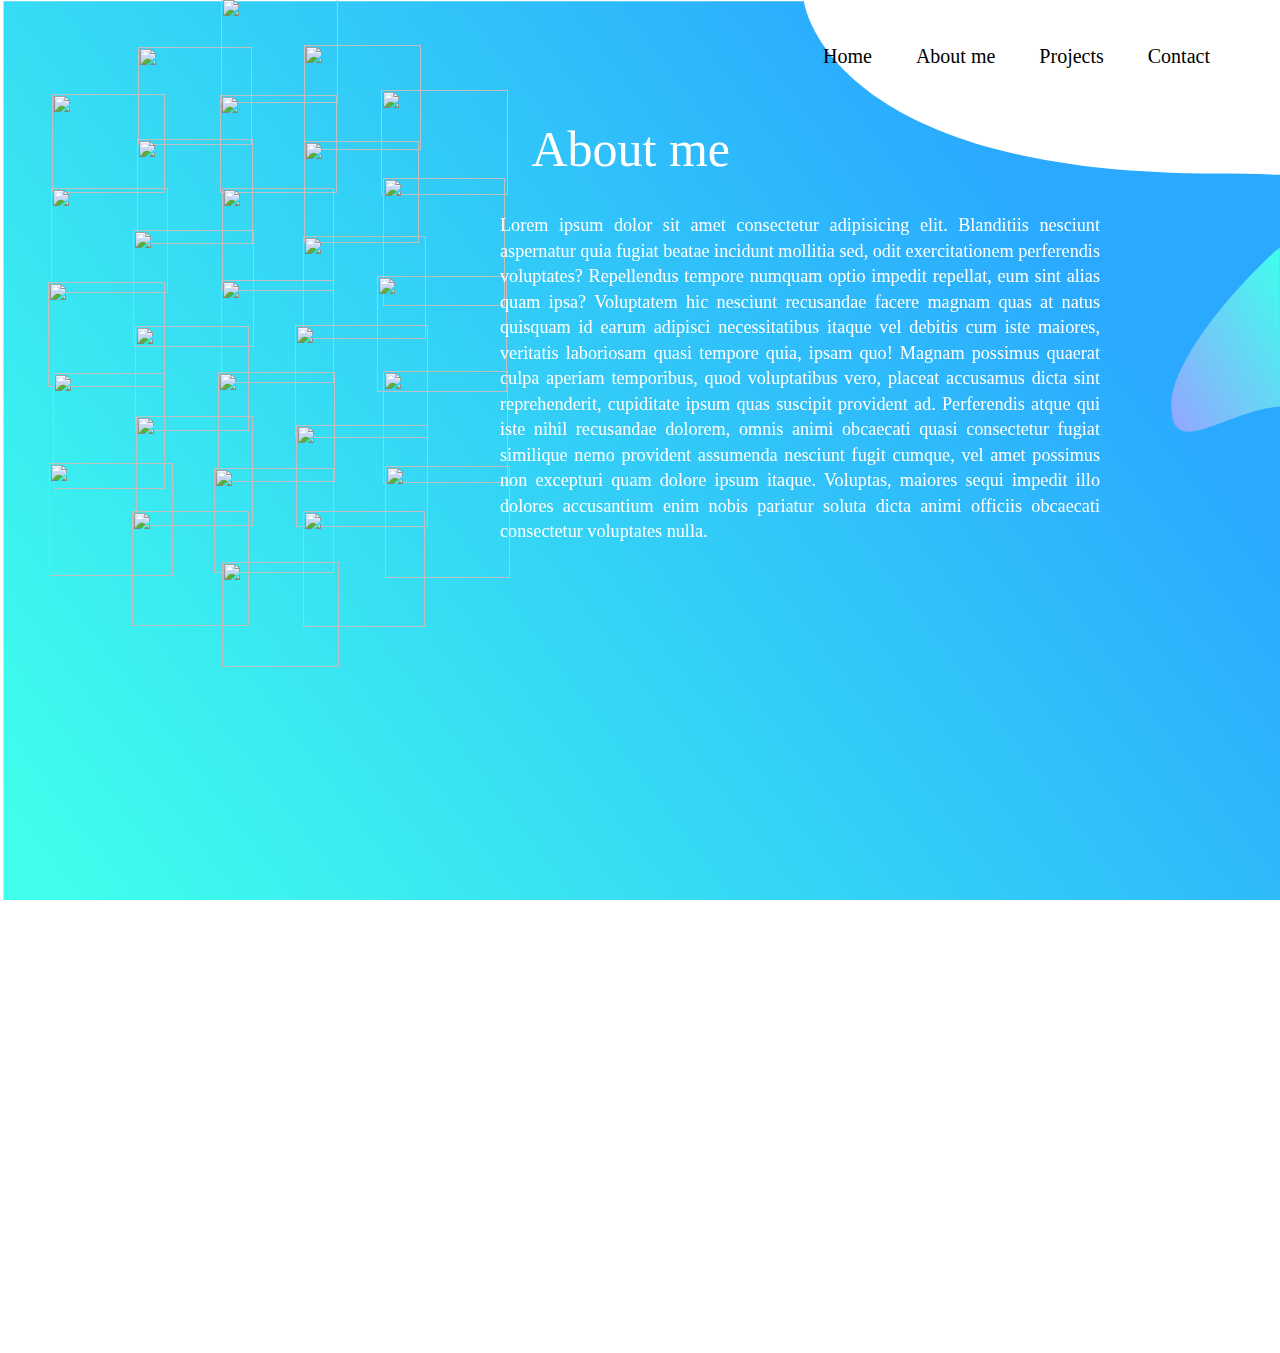
==== about.html @ 0722d085 "initial commit" ====
<!DOCTYPE html>
<html lang="en">
<head>
    <meta charset="UTF-8">
    <meta name="viewport" content="width=device-width, initial-scale=1.0">
    <link rel="stylesheet" href="about.css">
    <title>Joseph's website</title>
</head>
<body>
    <a href="#" id="logo">About me</a>

    <nav>
        <ul>
            <li><a href="index.html" class="active" id="link">Home</a></li> 
            <li><a href="about.html" class="active" id="link1">About me</a></li> 
            <li><a href="services.html" class="active" id="link2">Projects</a></li> 
            <li><a href="contact.html" class="active" id="link3">Contact</a></li> 
        </ul>
    </nav>

    <img src="design/right.svg" id="right">

    <div class="card">
        <div class="front" id="flip1">
            <img src="file:///C:/Users/user/Music/websites/website4(portofolio)/picture/flippic/white.png" id="profile">
        </div>
        <div class="back" id="ani1">
            <img src="file:///C:/Users/user/Music/websites/website4(portofolio)/picture/flippic/test1.png" id="profile23">
        </div>
    </div> 

    <div class="card">
        <div class="front" id="flip2">
            <img src="file:///C:/Users/user/Music/websites/website4(portofolio)/picture/flippic/white.png" id="profile">
        </div>
        <div class="back" id="ani2">
            <img src="file:///C:/Users/user/Music/websites/website4(portofolio)/picture/flippic/pic2.png" id="profile9">
        </div>
    </div>

    <div class="card">
       <div class="front" id="flip3">
            <img src="file:///C:/Users/user/Music/websites/website4(portofolio)/picture/flippic/white.png" id="profile">
        </div>
        <div class="back" id="ani3">
            <img src="file:///C:/Users/user/Music/websites/website4(portofolio)/picture/flippic/pic3.png" id="profile2">
        </div>
    </div>

    <div class="card">
         <div class="front" id="flip4">
            <img src="file:///C:/Users/user/Music/websites/website4(portofolio)/picture/flippic/white.png" id="profile">
        </div>
        <div class="back" id="ani4">
            <img src="file:///C:/Users/user/Music/websites/website4(portofolio)/picture/flippic/pic4.png" id="profile2">
        </div>
    </div>

    <div class="card">
        <div class="front" id="flip5">
            <img src="file:///C:/Users/user/Music/websites/website4(portofolio)/picture/flippic/white.png" id="profile">
        </div>
        <div class="back" id="ani5">
            <img src="file:///C:/Users/user/Music/websites/website4(portofolio)/picture/flippic/pic5.png" id="profile25">
        </div>
    </div>

    <div class="card">
        <div class="front" id="flip6">
            <img src="file:///C:/Users/user/Music/websites/website4(portofolio)/picture/flippic/white.png" id="profile">
        </div>
        <div class="back" id="ani6">
            <img src="file:///C:/Users/user/Music/websites/website4(portofolio)/picture/flippic/pic6.png" id="profile6">
        </div>
    </div>

    <div class="card">
            <div class="front" id="flip7">
                <img src="file:///C:/Users/user/Music/websites/website4(portofolio)/picture/flippic/white.png" id="profile">
            </div>
        <div class="back" id="ani7">
            <img src="file:///C:/Users/user/Music/websites/website4(portofolio)/picture/flippic/pic7.png" id="profile2">
        </div>
    </div>


    <div class="card">
        <div class="front" id="flip8">
            <img src="file:///C:/Users/user/Music/websites/website4(portofolio)/picture/flippic/white.png" id="profile">
        </div>
        <div class="back" id="ani8">
            <img src="file:///C:/Users/user/Music/websites/website4(portofolio)/picture/flippic/pic8.png" id="profile2">
        </div>
    </div>

    <div class="card">
        <div class="front" id="flip9">
            <img src="file:///C:/Users/user/Music/websites/website4(portofolio)/picture/flippic/white.png" id="profile">
        </div>
        <div class="back" id="ani9">
            <img src="file:///C:/Users/user/Music/websites/website4(portofolio)/picture/flippic/pic9.png" id="profile7">
        </div>
    </div>

    <div class="card">
        <div class="front" id="flip10">
            <img src="file:///C:/Users/user/Music/websites/website4(portofolio)/picture/flippic/white.png" id="profile">
        </div>
        <div class="back" id="ani10">
            <img src="file:///C:/Users/user/Music/websites/website4(portofolio)/picture/flippic/pic10.png" id="profile22">
        </div>
    </div>

    <div class="card">
        <div class="front" id="flip11">
            <img src="file:///C:/Users/user/Music/websites/website4(portofolio)/picture/flippic/white.png" id="profile">
        </div>
        <div class="back" id="ani11">
            <img src="file:///C:/Users/user/Music/websites/website4(portofolio)/picture/flippic/pic11.png" id="profile16">
        </div>
    </div>

    <div class="card">
        <div class="front" id="flip12">
            <img src="file:///C:/Users/user/Music/websites/website4(portofolio)/picture/flippic/white.png" id="profile">
        </div>
        <div class="back" id="ani12">
            <img src="file:///C:/Users/user/Music/websites/website4(portofolio)/picture/flippic/pic12.png" id="profile3">
        </div>
    </div>

    <div class="card">
        <div class="front" id="flip13">
            <img src="file:///C:/Users/user/Music/websites/website4(portofolio)/picture/flippic/white.png" id="profile">
        </div>
        <div class="back" id="ani13">
            <img src="file:///C:/Users/user/Music/websites/website4(portofolio)/picture/flippic/pic13.png" id="profile4">
        </div>
    </div>


    <div class="card">
        <div class="front" id="flip14">
            <img src="file:///C:/Users/user/Music/websites/website4(portofolio)/picture/flippic/white.png" id="profile">
        </div>
        <div class="back" id="ani14">
            <img src="file:///C:/Users/user/Music/websites/website4(portofolio)/picture/flippic/pic14.png" id="profile10">
        </div>
    </div>

    <div class="card">
        <div class="front" id="flip15">
            <img src="file:///C:/Users/user/Music/websites/website4(portofolio)/picture/flippic/white.png" id="profile">
        </div>
        <div class="back" id="ani15">
            <img src="file:///C:/Users/user/Music/websites/website4(portofolio)/picture/flippic/pic15.png" id="profile13">
        </div>
    </div>

    <div class="card">
        <div class="front" id="flip16">
            <img src="file:///C:/Users/user/Music/websites/website4(portofolio)/picture/flippic/white.png" id="profile">
        </div>
        <div class="back" id="ani16">
            <img src="file:///C:/Users/user/Music/websites/website4(portofolio)/picture/flippic/pic16.png" id="profile15">
        </div>
    </div>

    <div class="card">
        <div class="front" id="flip17">
            <img src="file:///C:/Users/user/Music/websites/website4(portofolio)/picture/flippic/white.png" id="profile">
        </div>
        <div class="back" id="ani17">
            <img src="file:///C:/Users/user/Music/websites/website4(portofolio)/picture/flippic/pic17.png" id="profile20">
        </div>
    </div>

    <div class="card">
        <div class="front" id="flip18">
            <img src="file:///C:/Users/user/Music/websites/website4(portofolio)/picture/flippic/white.png" id="profile">
        </div>
        <div class="back" id="ani18">
            <img src="file:///C:/Users/user/Music/websites/website4(portofolio)/picture/flippic/pic18.png" id="profile24">
        </div>
    </div>

    <div class="card">
        <div class="front" id="flip19">
            <img src="file:///C:/Users/user/Music/websites/website4(portofolio)/picture/flippic/white.png" id="profile">
        </div>
        <div class="back" id="ani19">
            <img src="file:///C:/Users/user/Music/websites/website4(portofolio)/picture/flippic/pic19.png" id="profile8">
        </div>
    </div>

    <div class="card">
        <div class="front" id="flip20">
            <img src="file:///C:/Users/user/Music/websites/website4(portofolio)/picture/flippic/white.png" id="profile">
        </div>
        <div class="back" id="ani20">
            <img src="file:///C:/Users/user/Music/websites/website4(portofolio)/picture/flippic/pic20.png" id="profile8">
        </div>
    </div>

    <div class="card">
        <div class="front" id="flip21">
            <img src="file:///C:/Users/user/Music/websites/website4(portofolio)/picture/flippic/white.png" id="profile">
        </div>
        <div class="back" id="ani21">
            <img src="file:///C:/Users/user/Music/websites/website4(portofolio)/picture/flippic/pic21.png" id="profile17">
        </div>
    </div>

    <div class="card">
        <div class="front" id="flip22">
            <img src="file:///C:/Users/user/Music/websites/website4(portofolio)/picture/flippic/white.png" id="profile">
        </div>
        <div class="back" id="ani22">
            <img src="file:///C:/Users/user/Music/websites/website4(portofolio)/picture/flippic/pic22.png" id="profile21">
        </div>
    </div>

    <div class="card">
        <div class="front" id="flip23">
            <img src="file:///C:/Users/user/Music/websites/website4(portofolio)/picture/flippic/white.png" id="profile">
        </div>
        <div class="back" id="ani23">
            <img src="file:///C:/Users/user/Music/websites/website4(portofolio)/picture/flippic/pic23.png" id="profile12">
        </div>
    </div>

    <div class="card">
        <div class="front" id="flip24">
            <img src="file:///C:/Users/user/Music/websites/website4(portofolio)/picture/flippic/white.png" id="profile">
        </div>
        <div class="back" id="ani24">
            <img src="file:///C:/Users/user/Music/websites/website4(portofolio)/picture/flippic/pic24.png" id="profile11">
        </div>
    </div>

    <div class="card">
        <div class="front" id="flip25">
            <img src="file:///C:/Users/user/Music/websites/website4(portofolio)/picture/flippic/white.png" id="profile">
        </div>
        <div class="back" id="ani25">
            <img src="file:///C:/Users/user/Music/websites/website4(portofolio)/picture/flippic/pic25.png" id="profile18">
        </div>
    </div>

    <div class="card">
        <div class="front" id="flip26">
            <img src="file:///C:/Users/user/Music/websites/website4(portofolio)/picture/flippic/white.png" id="profile">
        </div>
        <div class="back" id="ani26">
            <img src="file:///C:/Users/user/Music/websites/website4(portofolio)/picture/flippic/pic26.png" id="profile14">
        </div>
    </div>

    <div class="card">
        <div class="front" id="flip27">
            <img src="file:///C:/Users/user/Music/websites/website4(portofolio)/picture/flippic/white.png" id="profile">
        </div>
        <div class="back" id="ani27">
            <img src="file:///C:/Users/user/Music/websites/website4(portofolio)/picture/flippic/pic27.png" id="profile2">
        </div>
    </div>

    <div class="card">
        <div class="front" id="flip28">
            <img src="file:///C:/Users/user/Music/websites/website4(portofolio)/picture/flippic/white.png" id="profile">
        </div>
        <div class="back" id="ani28">
            <img src="file:///C:/Users/user/Music/websites/website4(portofolio)/picture/flippic/pic28.png" id="profile19">
        </div>
    </div>

    <div class="card">
        <div class="front" id="flip29">
            <img src="file:///C:/Users/user/Music/websites/website4(portofolio)/picture/flippic/white.png" id="profile">
        </div>
        <div class="back" id="ani29">
            <img src="file:///C:/Users/user/Music/websites/website4(portofolio)/picture/flippic/pic29.png" id="profile26">
        </div>
    </div>

    <div class="container" id="text">
     <p>Lorem ipsum dolor sit amet consectetur adipisicing elit. Blanditiis nesciunt aspernatur quia fugiat beatae incidunt mollitia sed, odit exercitationem perferendis voluptates? Repellendus tempore numquam optio impedit repellat, eum sint alias quam ipsa? Voluptatem hic nesciunt recusandae facere magnam quas at natus quisquam id earum adipisci necessitatibus itaque vel debitis cum iste maiores, veritatis laboriosam quasi tempore quia, ipsam quo! Magnam possimus quaerat culpa aperiam temporibus, quod voluptatibus vero, placeat accusamus dicta sint reprehenderit, cupiditate ipsum quas suscipit provident ad. Perferendis atque qui iste nihil recusandae dolorem, omnis animi obcaecati quasi consectetur fugiat similique nemo provident assumenda nesciunt fugit cumque, vel amet possimus non excepturi quam dolore ipsum itaque. Voluptas, maiores sequi impedit illo dolores accusantium enim nobis pariatur soluta dicta animi officiis obcaecati consectetur voluptates nulla.</p>
    </div>
</body>
</html>
---- about.css ----
body, html{
    height: 100%;
    margin: 0;
    color: white;
    font-family: 'Montserrat';
    overflow: hidden;
    
}

a{
    color: white;
    text-decoration: none;
    animation: transitionin 0.75s; 
}

body{
    background: url("design/background8.svg");
    background-repeat: no-repeat;
    background-size: cover;
    padding-bottom: 0;
}

#right{
    position: absolute;
    top: 0;
    right: 0;
    z-index: -1;
    animation: transitionin 0.75s; 
}

nav{
    padding: 50px;
    display: block;
    z-index: 1;
    animation: transitionin 0.75s; 
    margin-top: 0px;
}

nav ul{
    list-style-type: none;
    float: right;
    margin-top: -10px;
}

nav ul li{
    display: inline-block;
    padding: 5px 10px;
}

nav ul li a{
    color:  black;
    padding: 8px 10px;
    font-size: 20px;
}

.active:hover{
    font-weight: 700;
}


#logo{
    font-size: 50px;
    position: absolute;
    top: 120px;
    right: 550px;
    z-index: -1;
    animation: transition3 3s; 
}

.container{
    text-align: justify;
    font-size: 14px;
    width: 600px;
    position: absolute;
    right: 180px;
    top: 195px;
    animation: transition3 4s; 
}

h1{
    font-size: 3.5em;
}

.container p {
    font-size: 1.3em;
    line-height: 1.4em;
}

@keyframes transitionin {
    from{
        opacity: 0;
        transform: rotateX(-10deg);
    }

    to {
        opacity: 1;
        transform: rotateX(0);
    }
}

@keyframes transition2 {
    0%{visibility: hidden; opacity: 0;}
    75%{visibility: visible; opacity: 0;}
    100%{visibility: visible; opacity: 1;}
}

   @keyframes transition3 {
    0%{visibility: hidden; opacity: 0;}
    50%{visibility: visible; opacity: 0;}
    100%{visibility: visible; opacity: 1;}
}

#link{
    animation: transition3 5.7s;
}

#link1{
    animation: transition3 6.4s;
}

#link2{
    animation: transition3 7.1s;
}

#link3{
    animation: transition3 7.8s;
}

.front, .back{
    overflow: hidden;
    backface-visibility: hidden;
    transition: transform .6s linear;
}

.front{
    visibility: hidden;
}

.back{
    height: 100%;
    width: 100%;
    text-align: center;
}

.card{
    position: absolute;
    left: 0;
    height: 791px;
    width: 565px;
    top: 0px;
}

@keyframes animation{
    0%{ visibility: hidden; transform: perspective(600px) rotateY(180deg);}
    10%{transform: perspective(600px) rotateY(0deg)}
}

/* @keyframes animation2{
    0%{ visibility: visible; transform: perspective(600px) rotateY(0deg);}
    10%{transform: perspective(600px) rotateY(-180deg)}
    20%{display: none; visibility: hidden;}
    100%{display: none; visibility: hidden;}
} */

/* #profile{
    height: 98px;
    width: 113px;
} */

#profile2{
    height: 105px;
    width: 117px;
}

#profile3{
    height: 105px;
    width: 127px;
}

#profile4{
    height: 116px;
    width: 112px;
}

#profile5{
    height: 115px;
    width: 125px;
}

#profile6{
    height: 98px;
    width: 117px;
}

#profile7{
    height: 117px;
    width: 121px;
}

#profile8{
    height: 110px;
    width: 117px;    
}

#profile9{
    height: 98px;
    width: 114px;
}

#profile10{
    height: 105px;
    width: 114px;
}

#profile11{
    height: 105px;
    width: 120px;
}

#profile12{
    height: 115px;
    width: 117px;
}

#profile13{
    height: 103px;
    width: 113px;
}

#profile14{
    height: 112px;
    width: 125px;
}

#profile15{
    height: 103px;
    width: 123px;
}

#profile16{
    height: 102px;
    width: 115px;
}

#profile17{
    height: 113px;
    width: 133px;
}

#profile18{
    height: 102px;
    width: 132px;
}

#profile19{
    height: 116px;
    width: 122px;    
}

#profile20{
    height: 128px;
    width: 122px;    
}

#profile21{
    height: 116px;
    width: 130px;
}

#profile22{
    height: 103px;
    width: 112px;
}

#profile23{
    height: 99px;
    width: 113px;
}

#profile24{
    height: 113px;
    width: 124px;
}

#profile25{
    height: 105px;
    width: 116px;
}

#profile26{
    height: 112px;
    width: 125px;
}

#ani1{
    animation: animation 4s;
    position: absolute;
    top: 94px;
    left: -174px;
}

#flip1{
    animation: animation2 4s;
    position: absolute;
    top: 90px;
    left: 53px;
}

#ani2{
    animation: animation 5s;
    position: absolute;
    top: 47px;
    left: -88px;
}

#flip2{
    animation: animation2 5s;
    position: absolute;
    top: 45px;
    left: 140px;
}

#ani3{
    animation: animation 6s;
    position: absolute;
    top: -2px;
    left: -3px;
}

#flip3{
    animation: animation2 6s;
    position: absolute;
    top: 0px;
    left: 226px;
}

#ani4{
    animation: animation 7s;
    position: absolute;
    top: 188px;
    left: -173px;
}

#flip4{
    animation: animation2 7s;
    position: absolute;
    top: 184px;
    left: 53px;
}

#ani5{
    animation: animation 8s;
    position: absolute;
    top: 139px;
    left: -88px;
}

#flip5{
    animation: animation2 8s;
    position: absolute;
    top: 137px;
    left: 140px;
}

#ani6{
    animation: animation 9s;
    position: absolute;
    top: 95px;
    left: -4px;
}

#flip6{
    animation: animation2 9s;
    position: absolute;
    top: 92px;
    left: 226px;
}

#ani7{
    animation: animation 10s;
    position: absolute;
    top: 45px;
    left: 80px;
}

#flip7{
    animation: animation2 10s;
    position: absolute;
    top: 46px;
    left: 311px;
}

#ani8{
    animation: animation 11s;
    position: absolute;
    top: 282px;
    left: -176px;
}

#flip8{
    animation: animation2 11s;
    position: absolute;
    top: 273px;
    left: 53px;
}

#ani9{
    animation: animation 12s;
    position: absolute;
    top: 230px;
    left: -89px;
}

#flip9{
    animation: animation2 12s;
    position: absolute;
    top: 229px;
    left: 140px;
}

#ani10{
    animation: animation 13s;
    position: absolute;
    top: 188px;
    left: -5px;
}

#flip10{
    animation: animation2 13s;
    position: absolute;
    top: 184px;
    left: 226px;
}

#ani11{
    animation: animation 14s;
    position: absolute;
    top: 141px;
    left: 79px;
}

#flip11{
    animation: animation2 14s;
    position: absolute;
    top: 138px;
    left: 312px;
}

#ani12{
    animation: animation 15s;
    position: absolute;
    top: 90px;
    left: 162px;
}

#flip12{
    animation: animation2 15s;
    position: absolute;
    top: 91px;
    left: 397px;
}

#ani13{
    animation: animation 16s;
    position: absolute;
    top: 373px;
    left: -174px;
}

#flip13{
    animation: animation2 16s;
    position: absolute;
    top: 366px;
    left: 53px;
}

#ani14{
    animation: animation 17s;
    position: absolute;
    top: 326px;
    left: -91px;
}

#flip14{
    animation: animation2 17s;
    position: absolute;
    top: 320px;
    left: 140px;
}

#ani15{
    animation: animation 18s;
    position: absolute;
    top: 280px;
    left: -5px;
}

#flip15{
    animation: animation2 18s;
    position: absolute;
    top: 276px;
    left: 226px;
}

#ani16{
    animation: animation 19s;
    position: absolute;
    top: 236px;
    left: 82px;
}

#flip16{
    animation: animation2 19s;
    position: absolute;
    top: 230px;
    left: 312px;
}

#ani17{
    animation: animation 20s;
    position: absolute;
    top: 178px;
    left: 161px;
}

#flip17{
    animation: animation2 20s;
    position: absolute;
    top: 183px;
    left: 397px;
}

#ani18{
    animation: animation 21s;
    position: absolute;
    top: 463px;
    left: -172px;
}

#flip18{
    animation: animation2 16s;
    position: absolute;
    top: 458px;
    left: 53px;
}

#ani19{
    animation: animation 22s;
    position: absolute;
    top: 416px;
    left: -88px;
}

#flip19{
    animation: animation2 22s;
    position: absolute;
    top: 413px;
    left: 140px;
}

#ani20{
    animation: animation 23s;
    position: absolute;
    top: 372px;
    left: -6px;
}

#flip20{
    animation: animation2 23s;
    position: absolute;
    top: 368px;
    left: 226px;
}

#ani21{
    animation: animation 24s;
    position: absolute;
    top: 325px;
    left: 79px;
}

#flip21{
    animation: animation2 24s;
    position: absolute;
    top: 322px;
    left: 312px;
}

#ani22{
    animation: animation 25s;
    position: absolute;
    top: 276px;
    left: 159px;
}

#flip22{
    animation: animation2 25s;
    position: absolute;
    top: 275px;
    left: 397px;
}

#ani23{
    animation: animation 26s;
    position: absolute;
    top: 511px;
    left: -92px;
}

#flip23{
    animation: animation2 26s;
    position: absolute;
    top: 507px;
    left: 140px;
}

#ani24{
    animation: animation 27s;
    position: absolute;
    top: 468px;
    left: -9px;
}

#flip24{
    animation: animation2 27s;
    position: absolute;
    top: 460px;
    left: 226px;
}

#ani25{
    animation: animation 28s;
    position: absolute;
    top: 425px;
    left: 79px;
}

#flip25{
    animation: animation2 28s;
    position: absolute;
    top: 414px;
    left: 312px;
}

#ani26{
    animation: animation 29s;
    position: absolute;
    top: 371px;
    left: 163px;
}

#flip26{
    animation: animation2 29s;
    position: absolute;
    top: 367px;
    left: 397px;
}

#ani27{
    animation: animation 30s;
    position: absolute;
    top: 562px;
    left: -2px;
}

#flip27{
    animation: animation2 30s;
    position: absolute;
    top: 552px;
    left: 226px;
}

#ani28{
    animation: animation 31s;
    position: absolute;
    top: 511px;
    left: 81px;
}

#flip28{
    animation: animation2 31s;
    position: absolute;
    top: 506px;
    left: 312px;
}

#ani29{
    animation: animation 32s;
    position: absolute;
    top: 466px;
    left: 165px;
}

#flip29{
    animation: animation2 32s;
    position: absolute;
    top: 459px;
    left: 397px;
}
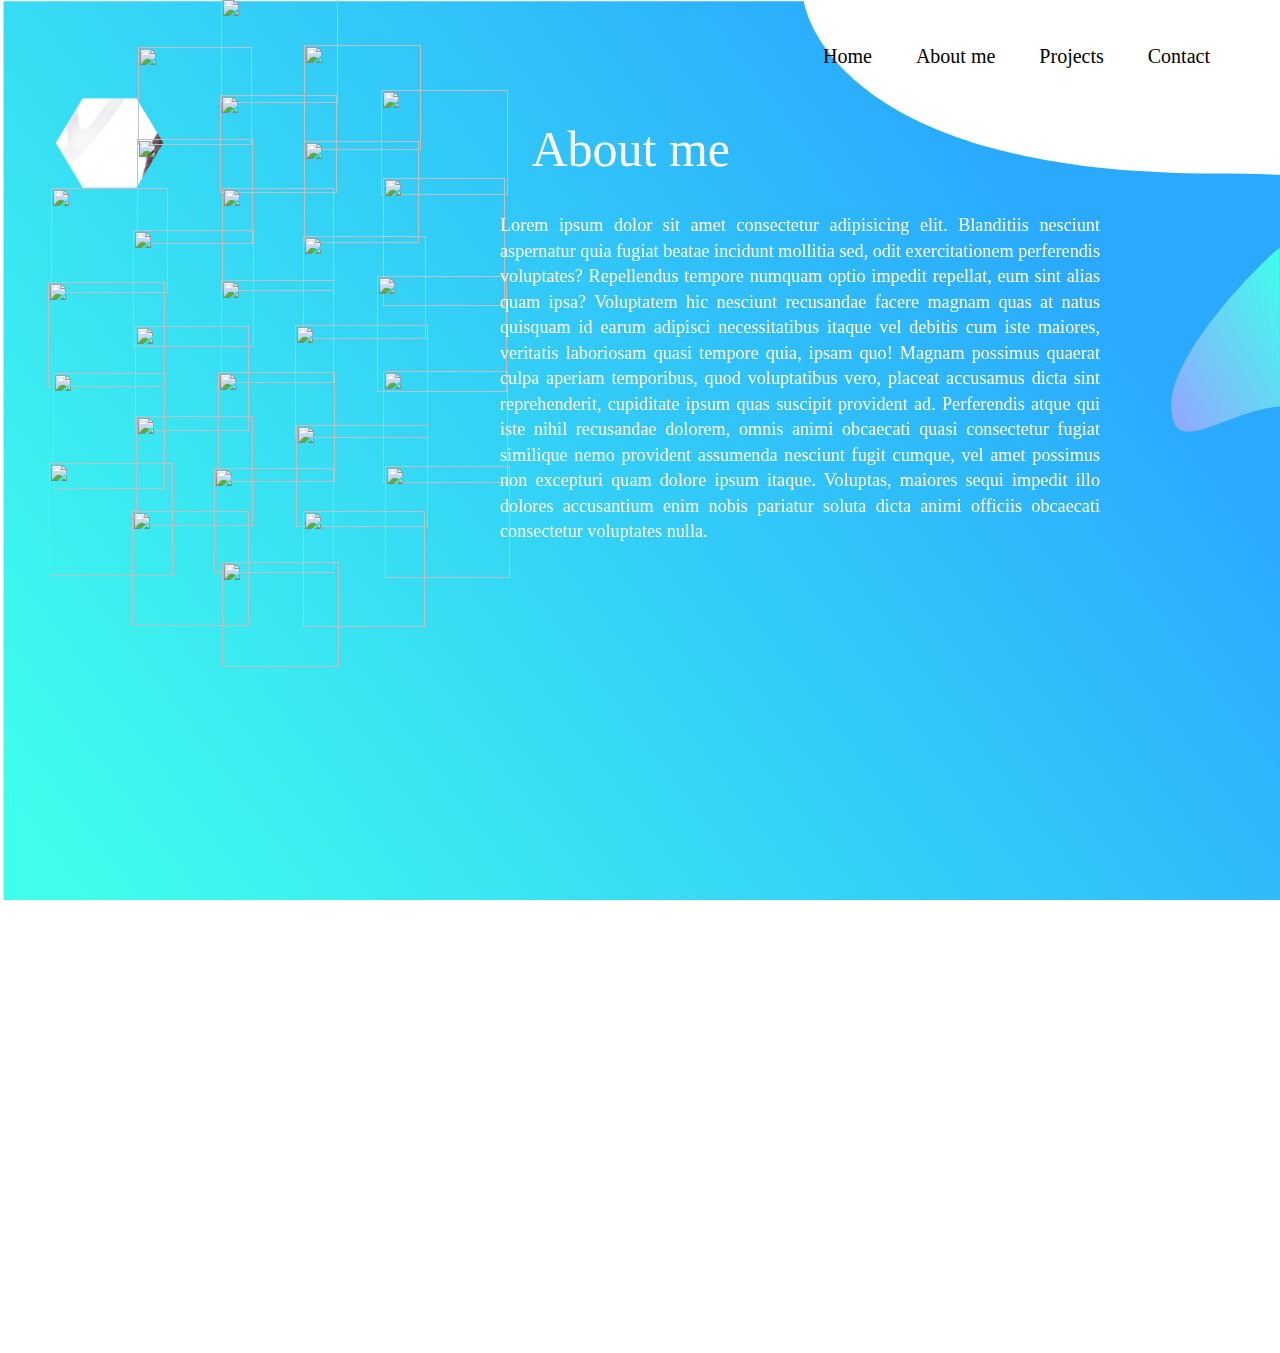
==== commit 6081cc97: "ganti rout pic kedua" ====
--- a/about.html
+++ b/about.html
@@ -4,7 +4,7 @@
     <meta charset="UTF-8">
     <meta name="viewport" content="width=device-width, initial-scale=1.0">
     <link rel="stylesheet" href="about.css">
-    <title>Joseph's website</title>
+    <title>Joseph's</title>
 </head>
 <body>
     <a href="#" id="logo">About me</a>
@@ -22,264 +22,264 @@
 
     <div class="card">
         <div class="front" id="flip1">
-            <img src="file:///C:/Users/user/Music/websites/website4(portofolio)/picture/flippic/white.png" id="profile">
+            <img src="file:///C:/Users/user/Music/websites/website4/picture/flippic/white.png" id="profile">
         </div>
         <div class="back" id="ani1">
-            <img src="file:///C:/Users/user/Music/websites/website4(portofolio)/picture/flippic/test1.png" id="profile23">
+            <img src=".//picture/flippic/test1.png" id="profile23">
         </div>
     </div> 
 
     <div class="card">
         <div class="front" id="flip2">
-            <img src="file:///C:/Users/user/Music/websites/website4(portofolio)/picture/flippic/white.png" id="profile">
+            <img src="file:///C:/Users/user/Music/websites/website4/picture/flippic/white.png" id="profile">
         </div>
         <div class="back" id="ani2">
-            <img src="file:///C:/Users/user/Music/websites/website4(portofolio)/picture/flippic/pic2.png" id="profile9">
+            <img src="file:///C:/Users/user/Music/websites/website4/picture/flippic/pic2.png" id="profile9">
         </div>
     </div>
 
     <div class="card">
        <div class="front" id="flip3">
-            <img src="file:///C:/Users/user/Music/websites/website4(portofolio)/picture/flippic/white.png" id="profile">
+            <img src="file:///C:/Users/user/Music/websites/website4/picture/flippic/white.png" id="profile">
         </div>
         <div class="back" id="ani3">
-            <img src="file:///C:/Users/user/Music/websites/website4(portofolio)/picture/flippic/pic3.png" id="profile2">
+            <img src="file:///C:/Users/user/Music/websites/website4/picture/flippic/pic3.png" id="profile2">
         </div>
     </div>
 
     <div class="card">
          <div class="front" id="flip4">
-            <img src="file:///C:/Users/user/Music/websites/website4(portofolio)/picture/flippic/white.png" id="profile">
+            <img src="file:///C:/Users/user/Music/websites/website4/picture/flippic/white.png" id="profile">
         </div>
         <div class="back" id="ani4">
-            <img src="file:///C:/Users/user/Music/websites/website4(portofolio)/picture/flippic/pic4.png" id="profile2">
+            <img src="file:///C:/Users/user/Music/websites/website4/picture/flippic/pic4.png" id="profile2">
         </div>
     </div>
 
     <div class="card">
         <div class="front" id="flip5">
-            <img src="file:///C:/Users/user/Music/websites/website4(portofolio)/picture/flippic/white.png" id="profile">
+            <img src="file:///C:/Users/user/Music/websites/website4/picture/flippic/white.png" id="profile">
         </div>
         <div class="back" id="ani5">
-            <img src="file:///C:/Users/user/Music/websites/website4(portofolio)/picture/flippic/pic5.png" id="profile25">
+            <img src="file:///C:/Users/user/Music/websites/website4/picture/flippic/pic5.png" id="profile25">
         </div>
     </div>
 
     <div class="card">
         <div class="front" id="flip6">
-            <img src="file:///C:/Users/user/Music/websites/website4(portofolio)/picture/flippic/white.png" id="profile">
+            <img src="file:///C:/Users/user/Music/websites/website4/picture/flippic/white.png" id="profile">
         </div>
         <div class="back" id="ani6">
-            <img src="file:///C:/Users/user/Music/websites/website4(portofolio)/picture/flippic/pic6.png" id="profile6">
+            <img src="file:///C:/Users/user/Music/websites/website4/picture/flippic/pic6.png" id="profile6">
         </div>
     </div>
 
     <div class="card">
             <div class="front" id="flip7">
-                <img src="file:///C:/Users/user/Music/websites/website4(portofolio)/picture/flippic/white.png" id="profile">
+                <img src="file:///C:/Users/user/Music/websites/website4/picture/flippic/white.png" id="profile">
             </div>
         <div class="back" id="ani7">
-            <img src="file:///C:/Users/user/Music/websites/website4(portofolio)/picture/flippic/pic7.png" id="profile2">
+            <img src="file:///C:/Users/user/Music/websites/website4/picture/flippic/pic7.png" id="profile2">
         </div>
     </div>
 
 
     <div class="card">
         <div class="front" id="flip8">
-            <img src="file:///C:/Users/user/Music/websites/website4(portofolio)/picture/flippic/white.png" id="profile">
+            <img src="file:///C:/Users/user/Music/websites/website4/picture/flippic/white.png" id="profile">
         </div>
         <div class="back" id="ani8">
-            <img src="file:///C:/Users/user/Music/websites/website4(portofolio)/picture/flippic/pic8.png" id="profile2">
+            <img src="file:///C:/Users/user/Music/websites/website4/picture/flippic/pic8.png" id="profile2">
         </div>
     </div>
 
     <div class="card">
         <div class="front" id="flip9">
-            <img src="file:///C:/Users/user/Music/websites/website4(portofolio)/picture/flippic/white.png" id="profile">
+            <img src="file:///C:/Users/user/Music/websites/website4/picture/flippic/white.png" id="profile">
         </div>
         <div class="back" id="ani9">
-            <img src="file:///C:/Users/user/Music/websites/website4(portofolio)/picture/flippic/pic9.png" id="profile7">
+            <img src="file:///C:/Users/user/Music/websites/website4/picture/flippic/pic9.png" id="profile7">
         </div>
     </div>
 
     <div class="card">
         <div class="front" id="flip10">
-            <img src="file:///C:/Users/user/Music/websites/website4(portofolio)/picture/flippic/white.png" id="profile">
+            <img src="file:///C:/Users/user/Music/websites/website4/picture/flippic/white.png" id="profile">
         </div>
         <div class="back" id="ani10">
-            <img src="file:///C:/Users/user/Music/websites/website4(portofolio)/picture/flippic/pic10.png" id="profile22">
+            <img src="file:///C:/Users/user/Music/websites/website4/picture/flippic/pic10.png" id="profile22">
         </div>
     </div>
 
     <div class="card">
         <div class="front" id="flip11">
-            <img src="file:///C:/Users/user/Music/websites/website4(portofolio)/picture/flippic/white.png" id="profile">
+            <img src="file:///C:/Users/user/Music/websites/website4/picture/flippic/white.png" id="profile">
         </div>
         <div class="back" id="ani11">
-            <img src="file:///C:/Users/user/Music/websites/website4(portofolio)/picture/flippic/pic11.png" id="profile16">
+            <img src="file:///C:/Users/user/Music/websites/website4/picture/flippic/pic11.png" id="profile16">
         </div>
     </div>
 
     <div class="card">
         <div class="front" id="flip12">
-            <img src="file:///C:/Users/user/Music/websites/website4(portofolio)/picture/flippic/white.png" id="profile">
+            <img src="file:///C:/Users/user/Music/websites/website4/picture/flippic/white.png" id="profile">
         </div>
         <div class="back" id="ani12">
-            <img src="file:///C:/Users/user/Music/websites/website4(portofolio)/picture/flippic/pic12.png" id="profile3">
+            <img src="file:///C:/Users/user/Music/websites/website4/picture/flippic/pic12.png" id="profile3">
         </div>
     </div>
 
     <div class="card">
         <div class="front" id="flip13">
-            <img src="file:///C:/Users/user/Music/websites/website4(portofolio)/picture/flippic/white.png" id="profile">
+            <img src="file:///C:/Users/user/Music/websites/website4/picture/flippic/white.png" id="profile">
         </div>
         <div class="back" id="ani13">
-            <img src="file:///C:/Users/user/Music/websites/website4(portofolio)/picture/flippic/pic13.png" id="profile4">
+            <img src="file:///C:/Users/user/Music/websites/website4/picture/flippic/pic13.png" id="profile4">
         </div>
     </div>
 
 
     <div class="card">
         <div class="front" id="flip14">
-            <img src="file:///C:/Users/user/Music/websites/website4(portofolio)/picture/flippic/white.png" id="profile">
+            <img src="file:///C:/Users/user/Music/websites/website4/picture/flippic/white.png" id="profile">
         </div>
         <div class="back" id="ani14">
-            <img src="file:///C:/Users/user/Music/websites/website4(portofolio)/picture/flippic/pic14.png" id="profile10">
+            <img src="file:///C:/Users/user/Music/websites/website4/picture/flippic/pic14.png" id="profile10">
         </div>
     </div>
 
     <div class="card">
         <div class="front" id="flip15">
-            <img src="file:///C:/Users/user/Music/websites/website4(portofolio)/picture/flippic/white.png" id="profile">
+            <img src="file:///C:/Users/user/Music/websites/website4/picture/flippic/white.png" id="profile">
         </div>
         <div class="back" id="ani15">
-            <img src="file:///C:/Users/user/Music/websites/website4(portofolio)/picture/flippic/pic15.png" id="profile13">
+            <img src="file:///C:/Users/user/Music/websites/website4/picture/flippic/pic15.png" id="profile13">
         </div>
     </div>
 
     <div class="card">
         <div class="front" id="flip16">
-            <img src="file:///C:/Users/user/Music/websites/website4(portofolio)/picture/flippic/white.png" id="profile">
+            <img src="file:///C:/Users/user/Music/websites/website4/picture/flippic/white.png" id="profile">
         </div>
         <div class="back" id="ani16">
-            <img src="file:///C:/Users/user/Music/websites/website4(portofolio)/picture/flippic/pic16.png" id="profile15">
+            <img src="file:///C:/Users/user/Music/websites/website4/picture/flippic/pic16.png" id="profile15">
         </div>
     </div>
 
     <div class="card">
         <div class="front" id="flip17">
-            <img src="file:///C:/Users/user/Music/websites/website4(portofolio)/picture/flippic/white.png" id="profile">
+            <img src="file:///C:/Users/user/Music/websites/website4/picture/flippic/white.png" id="profile">
         </div>
         <div class="back" id="ani17">
-            <img src="file:///C:/Users/user/Music/websites/website4(portofolio)/picture/flippic/pic17.png" id="profile20">
+            <img src="file:///C:/Users/user/Music/websites/website4/picture/flippic/pic17.png" id="profile20">
         </div>
     </div>
 
     <div class="card">
         <div class="front" id="flip18">
-            <img src="file:///C:/Users/user/Music/websites/website4(portofolio)/picture/flippic/white.png" id="profile">
+            <img src="file:///C:/Users/user/Music/websites/website4/picture/flippic/white.png" id="profile">
         </div>
         <div class="back" id="ani18">
-            <img src="file:///C:/Users/user/Music/websites/website4(portofolio)/picture/flippic/pic18.png" id="profile24">
+            <img src="file:///C:/Users/user/Music/websites/website4/picture/flippic/pic18.png" id="profile24">
         </div>
     </div>
 
     <div class="card">
         <div class="front" id="flip19">
-            <img src="file:///C:/Users/user/Music/websites/website4(portofolio)/picture/flippic/white.png" id="profile">
+            <img src="file:///C:/Users/user/Music/websites/website4/picture/flippic/white.png" id="profile">
         </div>
         <div class="back" id="ani19">
-            <img src="file:///C:/Users/user/Music/websites/website4(portofolio)/picture/flippic/pic19.png" id="profile8">
+            <img src="file:///C:/Users/user/Music/websites/website4/picture/flippic/pic19.png" id="profile8">
         </div>
     </div>
 
     <div class="card">
         <div class="front" id="flip20">
-            <img src="file:///C:/Users/user/Music/websites/website4(portofolio)/picture/flippic/white.png" id="profile">
+            <img src="file:///C:/Users/user/Music/websites/website4/picture/flippic/white.png" id="profile">
         </div>
         <div class="back" id="ani20">
-            <img src="file:///C:/Users/user/Music/websites/website4(portofolio)/picture/flippic/pic20.png" id="profile8">
+            <img src="file:///C:/Users/user/Music/websites/website4/picture/flippic/pic20.png" id="profile8">
         </div>
     </div>
 
     <div class="card">
         <div class="front" id="flip21">
-            <img src="file:///C:/Users/user/Music/websites/website4(portofolio)/picture/flippic/white.png" id="profile">
+            <img src="file:///C:/Users/user/Music/websites/website4/picture/flippic/white.png" id="profile">
         </div>
         <div class="back" id="ani21">
-            <img src="file:///C:/Users/user/Music/websites/website4(portofolio)/picture/flippic/pic21.png" id="profile17">
+            <img src="file:///C:/Users/user/Music/websites/website4/picture/flippic/pic21.png" id="profile17">
         </div>
     </div>
 
     <div class="card">
         <div class="front" id="flip22">
-            <img src="file:///C:/Users/user/Music/websites/website4(portofolio)/picture/flippic/white.png" id="profile">
+            <img src="file:///C:/Users/user/Music/websites/website4/picture/flippic/white.png" id="profile">
         </div>
         <div class="back" id="ani22">
-            <img src="file:///C:/Users/user/Music/websites/website4(portofolio)/picture/flippic/pic22.png" id="profile21">
+            <img src="file:///C:/Users/user/Music/websites/website4/picture/flippic/pic22.png" id="profile21">
         </div>
     </div>
 
     <div class="card">
         <div class="front" id="flip23">
-            <img src="file:///C:/Users/user/Music/websites/website4(portofolio)/picture/flippic/white.png" id="profile">
+            <img src="file:///C:/Users/user/Music/websites/website4/picture/flippic/white.png" id="profile">
         </div>
         <div class="back" id="ani23">
-            <img src="file:///C:/Users/user/Music/websites/website4(portofolio)/picture/flippic/pic23.png" id="profile12">
+            <img src="file:///C:/Users/user/Music/websites/website4/picture/flippic/pic23.png" id="profile12">
         </div>
     </div>
 
     <div class="card">
         <div class="front" id="flip24">
-            <img src="file:///C:/Users/user/Music/websites/website4(portofolio)/picture/flippic/white.png" id="profile">
+            <img src="file:///C:/Users/user/Music/websites/website4/picture/flippic/white.png" id="profile">
         </div>
         <div class="back" id="ani24">
-            <img src="file:///C:/Users/user/Music/websites/website4(portofolio)/picture/flippic/pic24.png" id="profile11">
+            <img src="file:///C:/Users/user/Music/websites/website4/picture/flippic/pic24.png" id="profile11">
         </div>
     </div>
 
     <div class="card">
         <div class="front" id="flip25">
-            <img src="file:///C:/Users/user/Music/websites/website4(portofolio)/picture/flippic/white.png" id="profile">
+            <img src="file:///C:/Users/user/Music/websites/website4/picture/flippic/white.png" id="profile">
         </div>
         <div class="back" id="ani25">
-            <img src="file:///C:/Users/user/Music/websites/website4(portofolio)/picture/flippic/pic25.png" id="profile18">
+            <img src="file:///C:/Users/user/Music/websites/website4/picture/flippic/pic25.png" id="profile18">
         </div>
     </div>
 
     <div class="card">
         <div class="front" id="flip26">
-            <img src="file:///C:/Users/user/Music/websites/website4(portofolio)/picture/flippic/white.png" id="profile">
+            <img src="file:///C:/Users/user/Music/websites/website4/picture/flippic/white.png" id="profile">
         </div>
         <div class="back" id="ani26">
-            <img src="file:///C:/Users/user/Music/websites/website4(portofolio)/picture/flippic/pic26.png" id="profile14">
+            <img src="file:///C:/Users/user/Music/websites/website4/picture/flippic/pic26.png" id="profile14">
         </div>
     </div>
 
     <div class="card">
         <div class="front" id="flip27">
-            <img src="file:///C:/Users/user/Music/websites/website4(portofolio)/picture/flippic/white.png" id="profile">
+            <img src="file:///C:/Users/user/Music/websites/website4/picture/flippic/white.png" id="profile">
         </div>
         <div class="back" id="ani27">
-            <img src="file:///C:/Users/user/Music/websites/website4(portofolio)/picture/flippic/pic27.png" id="profile2">
+            <img src="file:///C:/Users/user/Music/websites/website4/picture/flippic/pic27.png" id="profile2">
         </div>
     </div>
 
     <div class="card">
         <div class="front" id="flip28">
-            <img src="file:///C:/Users/user/Music/websites/website4(portofolio)/picture/flippic/white.png" id="profile">
+            <img src="file:///C:/Users/user/Music/websites/website4/picture/flippic/white.png" id="profile">
         </div>
         <div class="back" id="ani28">
-            <img src="file:///C:/Users/user/Music/websites/website4(portofolio)/picture/flippic/pic28.png" id="profile19">
+            <img src="file:///C:/Users/user/Music/websites/website4/picture/flippic/pic28.png" id="profile19">
         </div>
     </div>
 
     <div class="card">
         <div class="front" id="flip29">
-            <img src="file:///C:/Users/user/Music/websites/website4(portofolio)/picture/flippic/white.png" id="profile">
+            <img src="file:///C:/Users/user/Music/websites/website4/picture/flippic/white.png" id="profile">
         </div>
         <div class="back" id="ani29">
-            <img src="file:///C:/Users/user/Music/websites/website4(portofolio)/picture/flippic/pic29.png" id="profile26">
+            <img src="file:///C:/Users/user/Music/websites/website4/picture/flippic/pic29.png" id="profile26">
         </div>
     </div>
 
@@ -287,4 +287,4 @@
      <p>Lorem ipsum dolor sit amet consectetur adipisicing elit. Blanditiis nesciunt aspernatur quia fugiat beatae incidunt mollitia sed, odit exercitationem perferendis voluptates? Repellendus tempore numquam optio impedit repellat, eum sint alias quam ipsa? Voluptatem hic nesciunt recusandae facere magnam quas at natus quisquam id earum adipisci necessitatibus itaque vel debitis cum iste maiores, veritatis laboriosam quasi tempore quia, ipsam quo! Magnam possimus quaerat culpa aperiam temporibus, quod voluptatibus vero, placeat accusamus dicta sint reprehenderit, cupiditate ipsum quas suscipit provident ad. Perferendis atque qui iste nihil recusandae dolorem, omnis animi obcaecati quasi consectetur fugiat similique nemo provident assumenda nesciunt fugit cumque, vel amet possimus non excepturi quam dolore ipsum itaque. Voluptas, maiores sequi impedit illo dolores accusantium enim nobis pariatur soluta dicta animi officiis obcaecati consectetur voluptates nulla.</p>
     </div>
 </body>
-</html>+</html>
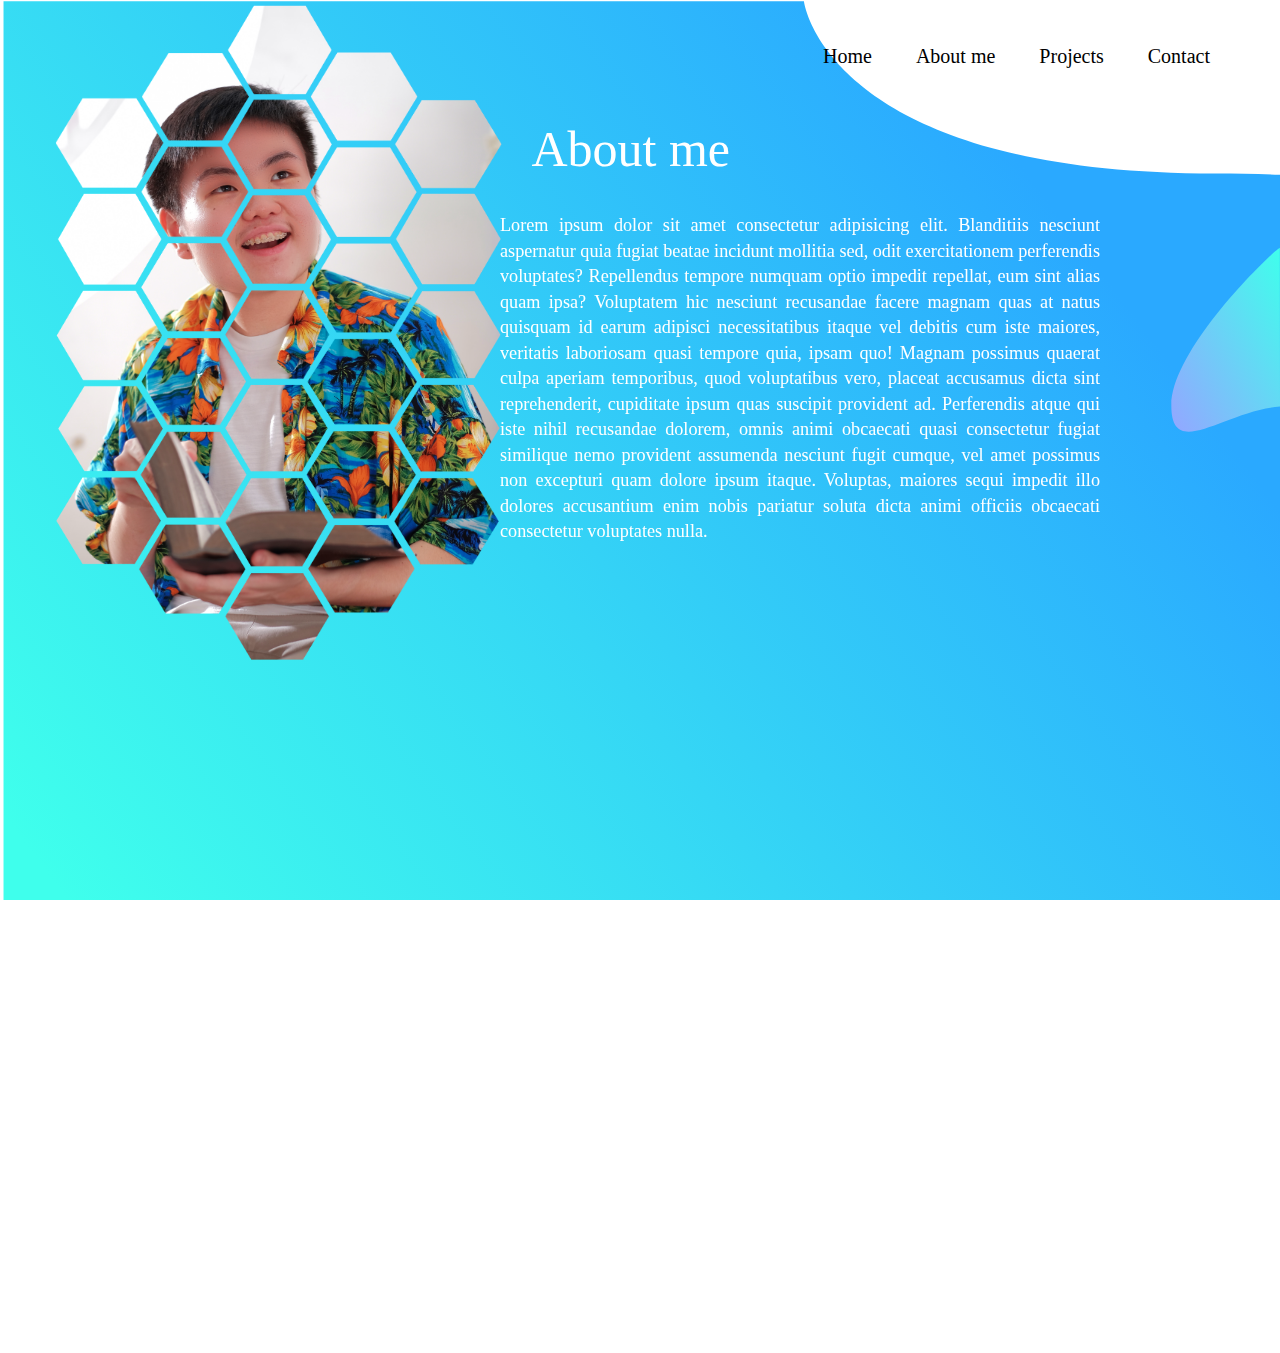
==== commit d567df6d: "ganti route pic semuanya" ====
--- a/about.html
+++ b/about.html
@@ -22,7 +22,7 @@
 
     <div class="card">
         <div class="front" id="flip1">
-            <img src="file:///C:/Users/user/Music/websites/website4/picture/flippic/white.png" id="profile">
+            <img src="" id="profile">
         </div>
         <div class="back" id="ani1">
             <img src=".//picture/flippic/test1.png" id="profile23">
@@ -31,255 +31,255 @@
 
     <div class="card">
         <div class="front" id="flip2">
-            <img src="file:///C:/Users/user/Music/websites/website4/picture/flippic/white.png" id="profile">
+            <img src="" id="profile">
         </div>
         <div class="back" id="ani2">
-            <img src="file:///C:/Users/user/Music/websites/website4/picture/flippic/pic2.png" id="profile9">
+            <img src=".//picture/flippic/pic2.png" id="profile9">
         </div>
     </div>
 
     <div class="card">
        <div class="front" id="flip3">
-            <img src="file:///C:/Users/user/Music/websites/website4/picture/flippic/white.png" id="profile">
+            <img src="" id="profile">
         </div>
         <div class="back" id="ani3">
-            <img src="file:///C:/Users/user/Music/websites/website4/picture/flippic/pic3.png" id="profile2">
+            <img src=".//picture/flippic/pic3.png" id="profile2">
         </div>
     </div>
 
     <div class="card">
          <div class="front" id="flip4">
-            <img src="file:///C:/Users/user/Music/websites/website4/picture/flippic/white.png" id="profile">
+            <img src="" id="profile">
         </div>
         <div class="back" id="ani4">
-            <img src="file:///C:/Users/user/Music/websites/website4/picture/flippic/pic4.png" id="profile2">
+            <img src=".//picture/flippic/pic4.png" id="profile2">
         </div>
     </div>
 
     <div class="card">
         <div class="front" id="flip5">
-            <img src="file:///C:/Users/user/Music/websites/website4/picture/flippic/white.png" id="profile">
+            <img src="" id="profile">
         </div>
         <div class="back" id="ani5">
-            <img src="file:///C:/Users/user/Music/websites/website4/picture/flippic/pic5.png" id="profile25">
+            <img src=".//picture/flippic/pic5.png" id="profile25">
         </div>
     </div>
 
     <div class="card">
         <div class="front" id="flip6">
-            <img src="file:///C:/Users/user/Music/websites/website4/picture/flippic/white.png" id="profile">
+            <img src="" id="profile">
         </div>
         <div class="back" id="ani6">
-            <img src="file:///C:/Users/user/Music/websites/website4/picture/flippic/pic6.png" id="profile6">
+            <img src=".//picture/flippic/pic6.png" id="profile6">
         </div>
     </div>
 
     <div class="card">
             <div class="front" id="flip7">
-                <img src="file:///C:/Users/user/Music/websites/website4/picture/flippic/white.png" id="profile">
+                <img src="" id="profile">
             </div>
         <div class="back" id="ani7">
-            <img src="file:///C:/Users/user/Music/websites/website4/picture/flippic/pic7.png" id="profile2">
+            <img src=".//picture/flippic/pic7.png" id="profile2">
         </div>
     </div>
 
 
     <div class="card">
         <div class="front" id="flip8">
-            <img src="file:///C:/Users/user/Music/websites/website4/picture/flippic/white.png" id="profile">
+            <img src="" id="profile">
         </div>
         <div class="back" id="ani8">
-            <img src="file:///C:/Users/user/Music/websites/website4/picture/flippic/pic8.png" id="profile2">
+            <img src=".//picture/flippic/pic8.png" id="profile2">
         </div>
     </div>
 
     <div class="card">
         <div class="front" id="flip9">
-            <img src="file:///C:/Users/user/Music/websites/website4/picture/flippic/white.png" id="profile">
+            <img src="" id="profile">
         </div>
         <div class="back" id="ani9">
-            <img src="file:///C:/Users/user/Music/websites/website4/picture/flippic/pic9.png" id="profile7">
+            <img src=".//picture/flippic/pic9.png" id="profile7">
         </div>
     </div>
 
     <div class="card">
         <div class="front" id="flip10">
-            <img src="file:///C:/Users/user/Music/websites/website4/picture/flippic/white.png" id="profile">
+            <img src="" id="profile">
         </div>
         <div class="back" id="ani10">
-            <img src="file:///C:/Users/user/Music/websites/website4/picture/flippic/pic10.png" id="profile22">
+            <img src=".//picture/flippic/pic10.png" id="profile22">
         </div>
     </div>
 
     <div class="card">
         <div class="front" id="flip11">
-            <img src="file:///C:/Users/user/Music/websites/website4/picture/flippic/white.png" id="profile">
+            <img src="" id="profile">
         </div>
         <div class="back" id="ani11">
-            <img src="file:///C:/Users/user/Music/websites/website4/picture/flippic/pic11.png" id="profile16">
+            <img src=".//picture/flippic/pic11.png" id="profile16">
         </div>
     </div>
 
     <div class="card">
         <div class="front" id="flip12">
-            <img src="file:///C:/Users/user/Music/websites/website4/picture/flippic/white.png" id="profile">
+            <img src="" id="profile">
         </div>
         <div class="back" id="ani12">
-            <img src="file:///C:/Users/user/Music/websites/website4/picture/flippic/pic12.png" id="profile3">
+            <img src=".//picture/flippic/pic12.png" id="profile3">
         </div>
     </div>
 
     <div class="card">
         <div class="front" id="flip13">
-            <img src="file:///C:/Users/user/Music/websites/website4/picture/flippic/white.png" id="profile">
+            <img src="" id="profile">
         </div>
         <div class="back" id="ani13">
-            <img src="file:///C:/Users/user/Music/websites/website4/picture/flippic/pic13.png" id="profile4">
+            <img src=".//picture/flippic/pic13.png" id="profile4">
         </div>
     </div>
 
 
     <div class="card">
         <div class="front" id="flip14">
-            <img src="file:///C:/Users/user/Music/websites/website4/picture/flippic/white.png" id="profile">
+            <img src="" id="profile">
         </div>
         <div class="back" id="ani14">
-            <img src="file:///C:/Users/user/Music/websites/website4/picture/flippic/pic14.png" id="profile10">
+            <img src=".//picture/flippic/pic14.png" id="profile10">
         </div>
     </div>
 
     <div class="card">
         <div class="front" id="flip15">
-            <img src="file:///C:/Users/user/Music/websites/website4/picture/flippic/white.png" id="profile">
+            <img src="" id="profile">
         </div>
         <div class="back" id="ani15">
-            <img src="file:///C:/Users/user/Music/websites/website4/picture/flippic/pic15.png" id="profile13">
+            <img src=".//picture/flippic/pic15.png" id="profile13">
         </div>
     </div>
 
     <div class="card">
         <div class="front" id="flip16">
-            <img src="file:///C:/Users/user/Music/websites/website4/picture/flippic/white.png" id="profile">
+            <img src="" id="profile">
         </div>
         <div class="back" id="ani16">
-            <img src="file:///C:/Users/user/Music/websites/website4/picture/flippic/pic16.png" id="profile15">
+            <img src=".//picture/flippic/pic16.png" id="profile15">
         </div>
     </div>
 
     <div class="card">
         <div class="front" id="flip17">
-            <img src="file:///C:/Users/user/Music/websites/website4/picture/flippic/white.png" id="profile">
+            <img src="" id="profile">
         </div>
         <div class="back" id="ani17">
-            <img src="file:///C:/Users/user/Music/websites/website4/picture/flippic/pic17.png" id="profile20">
+            <img src=".//picture/flippic/pic17.png" id="profile20">
         </div>
     </div>
 
     <div class="card">
         <div class="front" id="flip18">
-            <img src="file:///C:/Users/user/Music/websites/website4/picture/flippic/white.png" id="profile">
+            <img src="" id="profile">
         </div>
         <div class="back" id="ani18">
-            <img src="file:///C:/Users/user/Music/websites/website4/picture/flippic/pic18.png" id="profile24">
+            <img src=".//picture/flippic/pic18.png" id="profile24">
         </div>
     </div>
 
     <div class="card">
         <div class="front" id="flip19">
-            <img src="file:///C:/Users/user/Music/websites/website4/picture/flippic/white.png" id="profile">
+            <img src="" id="profile">
         </div>
         <div class="back" id="ani19">
-            <img src="file:///C:/Users/user/Music/websites/website4/picture/flippic/pic19.png" id="profile8">
+            <img src=".//picture/flippic/pic19.png" id="profile8">
         </div>
     </div>
 
     <div class="card">
         <div class="front" id="flip20">
-            <img src="file:///C:/Users/user/Music/websites/website4/picture/flippic/white.png" id="profile">
+            <img src="" id="profile">
         </div>
         <div class="back" id="ani20">
-            <img src="file:///C:/Users/user/Music/websites/website4/picture/flippic/pic20.png" id="profile8">
+            <img src=".//picture/flippic/pic20.png" id="profile8">
         </div>
     </div>
 
     <div class="card">
         <div class="front" id="flip21">
-            <img src="file:///C:/Users/user/Music/websites/website4/picture/flippic/white.png" id="profile">
+            <img src="" id="profile">
         </div>
         <div class="back" id="ani21">
-            <img src="file:///C:/Users/user/Music/websites/website4/picture/flippic/pic21.png" id="profile17">
+            <img src=".//picture/flippic/pic21.png" id="profile17">
         </div>
     </div>
 
     <div class="card">
         <div class="front" id="flip22">
-            <img src="file:///C:/Users/user/Music/websites/website4/picture/flippic/white.png" id="profile">
+            <img src="" id="profile">
         </div>
         <div class="back" id="ani22">
-            <img src="file:///C:/Users/user/Music/websites/website4/picture/flippic/pic22.png" id="profile21">
+            <img src=".//picture/flippic/pic22.png" id="profile21">
         </div>
     </div>
 
     <div class="card">
         <div class="front" id="flip23">
-            <img src="file:///C:/Users/user/Music/websites/website4/picture/flippic/white.png" id="profile">
+            <img src="" id="profile">
         </div>
         <div class="back" id="ani23">
-            <img src="file:///C:/Users/user/Music/websites/website4/picture/flippic/pic23.png" id="profile12">
+            <img src=".//picture/flippic/pic23.png" id="profile12">
         </div>
     </div>
 
     <div class="card">
         <div class="front" id="flip24">
-            <img src="file:///C:/Users/user/Music/websites/website4/picture/flippic/white.png" id="profile">
+            <img src="" id="profile">
         </div>
         <div class="back" id="ani24">
-            <img src="file:///C:/Users/user/Music/websites/website4/picture/flippic/pic24.png" id="profile11">
+            <img src=".//picture/flippic/pic24.png" id="profile11">
         </div>
     </div>
 
     <div class="card">
         <div class="front" id="flip25">
-            <img src="file:///C:/Users/user/Music/websites/website4/picture/flippic/white.png" id="profile">
+            <img src="" id="profile">
         </div>
         <div class="back" id="ani25">
-            <img src="file:///C:/Users/user/Music/websites/website4/picture/flippic/pic25.png" id="profile18">
+            <img src=".//picture/flippic/pic25.png" id="profile18">
         </div>
     </div>
 
     <div class="card">
         <div class="front" id="flip26">
-            <img src="file:///C:/Users/user/Music/websites/website4/picture/flippic/white.png" id="profile">
+            <img src="" id="profile">
         </div>
         <div class="back" id="ani26">
-            <img src="file:///C:/Users/user/Music/websites/website4/picture/flippic/pic26.png" id="profile14">
+            <img src=".//picture/flippic/pic26.png" id="profile14">
         </div>
     </div>
 
     <div class="card">
         <div class="front" id="flip27">
-            <img src="file:///C:/Users/user/Music/websites/website4/picture/flippic/white.png" id="profile">
+            <img src="" id="profile">
         </div>
         <div class="back" id="ani27">
-            <img src="file:///C:/Users/user/Music/websites/website4/picture/flippic/pic27.png" id="profile2">
+            <img src=".//picture/flippic/pic27.png" id="profile2">
         </div>
     </div>
 
     <div class="card">
         <div class="front" id="flip28">
-            <img src="file:///C:/Users/user/Music/websites/website4/picture/flippic/white.png" id="profile">
+            <img src="" id="profile">
         </div>
         <div class="back" id="ani28">
-            <img src="file:///C:/Users/user/Music/websites/website4/picture/flippic/pic28.png" id="profile19">
+            <img src=".//picture/flippic/pic28.png" id="profile19">
         </div>
     </div>
 
     <div class="card">
         <div class="front" id="flip29">
-            <img src="file:///C:/Users/user/Music/websites/website4/picture/flippic/white.png" id="profile">
+            <img src="" id="profile">
         </div>
         <div class="back" id="ani29">
-            <img src="file:///C:/Users/user/Music/websites/website4/picture/flippic/pic29.png" id="profile26">
+            <img src=".//picture/flippic/pic29.png" id="profile26">
         </div>
     </div>
 
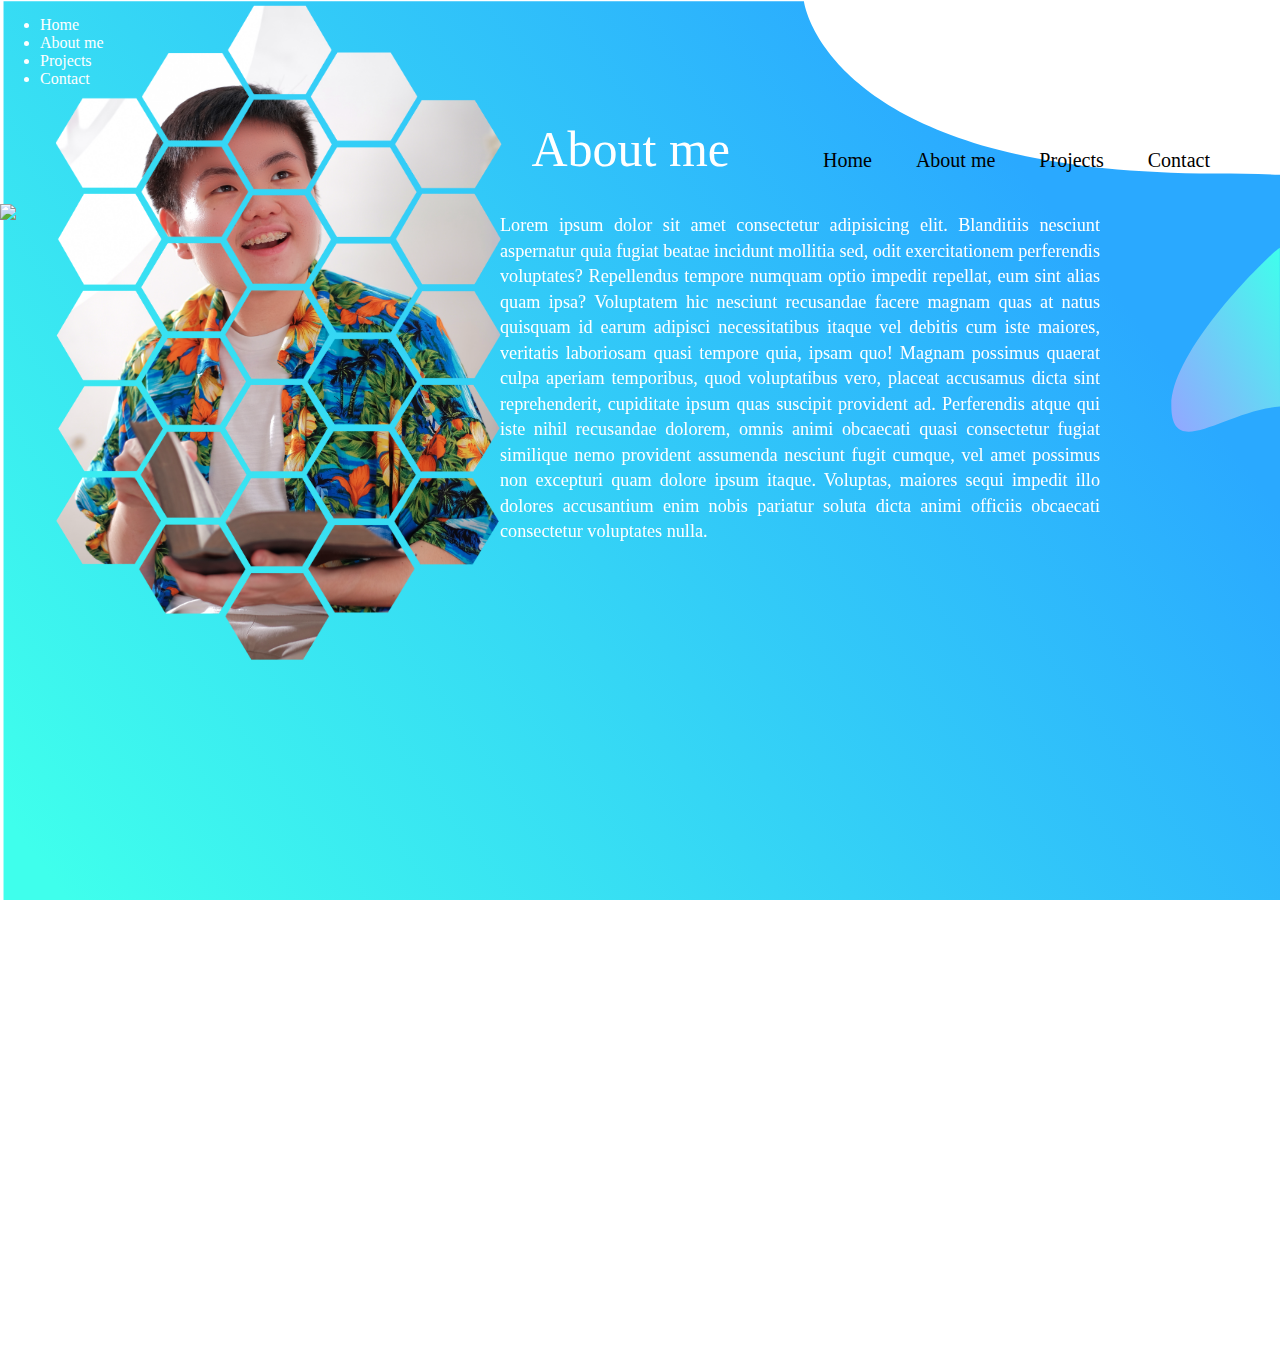
==== commit 9a4bca1b: "bikin website responsive" ====
--- a/about.html
+++ b/about.html
@@ -4,10 +4,26 @@
     <meta charset="UTF-8">
     <meta name="viewport" content="width=device-width, initial-scale=1.0">
     <link rel="stylesheet" href="about.css">
-    <title>Joseph's</title>
+    <script src="index.js"></script>
+    <title>Joseph's Website</title>
 </head>
 <body>
     <a href="#" id="logo">About me</a>
+
+    <div id="sidebar">
+        <div class="toggle-btn" onclick="toggleSidebar()">
+            <span id="menu"></span>
+            <span id="menu"></span>
+            <span id="menu"></span>
+        </div>
+        <ul>
+            <li><a href="index.html" class="active">Home</a></li> 
+            <li><a href="about.html" class="active">About me</a></li> 
+            <li><a href="services.html" class="active">Projects</a></li> 
+            <li><a href="contact.html" class="active">Contact</a></li> 
+        </ul>
+    </div>
+
 
     <nav>
         <ul>
@@ -20,6 +36,8 @@
 
     <img src="design/right.svg" id="right">
 
+    <img src="picture/myphoto5.png" id="photo">
+
     <div class="card">
         <div class="front" id="flip1">
             <img src="" id="profile">
